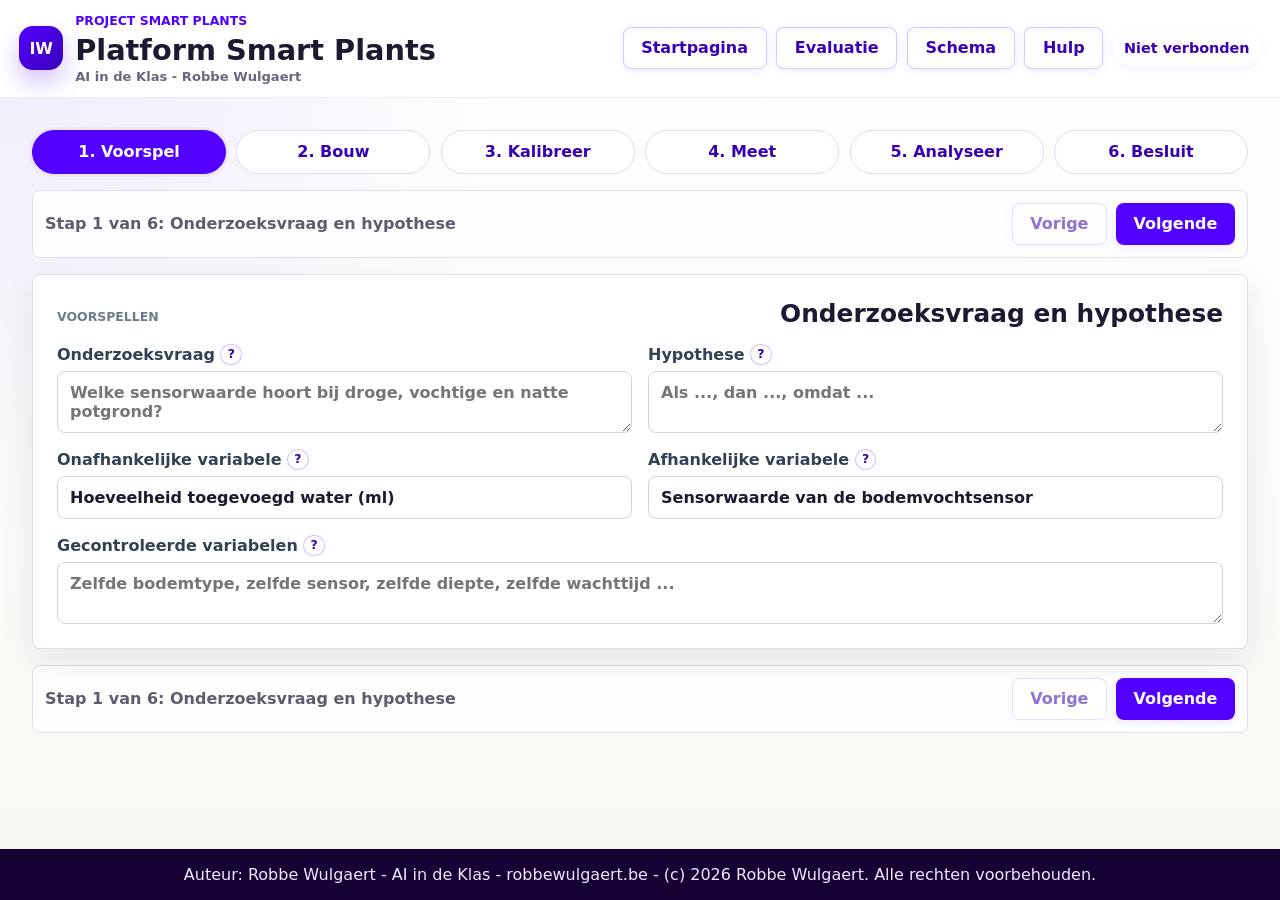
==== projectsmartplants/platform.html @ 8aa26771 "Init commit" ====
<!doctype html>
<!--
  Project Smart Plants
  Copyright (c) 2026 Robbe Wulgaert
-->
<html lang="nl-BE">
<head>
  <meta charset="utf-8" />
  <meta name="viewport" content="width=device-width, initial-scale=1" />
  <title>Platform Smart Plants</title>
  <meta
    name="description"
    content="Platform Smart Plants is de browseromgeving om bodemvochtigheid te meten, te kalibreren en te rapporteren met Arduino, WebSerial en PDF-export."
  />
  <meta name="author" content="Robbe Wulgaert, AI in de Klas, robbewulgaert.be" />
  <meta name="copyright" content="Copyright (c) 2026 Robbe Wulgaert" />
  <link rel="canonical" href="https://robbew.github.io/smartplants/platform.html" />
  <meta property="og:url" content="https://robbew.github.io/smartplants/platform.html" />

  <link rel="icon" type="image/png" href="favicon.png">
  <link rel="shortcut icon" type="image/png" href="favicon.png">
  <link rel="stylesheet" href="style.css" />
  <script src="vendor/chart.umd.min.js" defer></script>
  <script src="vendor/jspdf.umd.min.js" defer></script>
  <script src="vendor/jspdf.plugin.autotable.min.js" defer></script>
  <script src="script.js" defer></script>
</head>
<body class="app-page">
  <a class="skip-link" href="#platform-main">Spring naar inhoud</a>

  <header class="app-header project-header">
    <a class="brand-link project-title" href="index.html" aria-label="Project Smart Plants startpagina">
      <span class="brand-mark">IW</span>
      <div class="brand-copy">
        <span class="eyebrow">Project Smart Plants</span>
        <h1 class="brand-title">Platform Smart Plants</h1>
        <span class="brand-subtitle">AI in de Klas - Robbe Wulgaert</span>
      </div>
    </a>
    <div class="header-actions project-actions" aria-label="Platformacties">
      <a class="secondary-button header-link" href="index.html">Startpagina</a>
      <a class="secondary-button header-link" href="evaluatie.html">Evaluatie</a>
      <button id="btn-schema" class="secondary-button" type="button">Schema</button>
      <button id="btn-help" class="secondary-button" type="button">Hulp</button>
      <span id="connection-status" class="status-pill">Niet verbonden</span>
    </div>
  </header>

  <main id="platform-main" class="app-shell">
    <section id="compatibility-notice" class="notice hidden" aria-live="polite"></section>

    <nav class="workflow-nav" aria-label="Onderzoeksstappen">
      <a href="#prediction" class="workflow-step is-active" data-step-link="prediction">1. Voorspel</a>
      <a href="#setup" class="workflow-step" data-step-link="setup">2. Bouw</a>
      <a href="#calibration" class="workflow-step" data-step-link="calibration">3. Kalibreer</a>
      <a href="#measurement" class="workflow-step" data-step-link="measurement">4. Meet</a>
      <a href="#comparison" class="workflow-step" data-step-link="comparison">5. Analyseer</a>
      <a href="#conclusion" class="workflow-step" data-step-link="conclusion">6. Besluit</a>
    </nav>

    <div class="workflow-actions" aria-label="Navigatie tussen stappen">
      <span id="step-counter" class="step-counter">Stap 1 van 6</span>
      <div>
        <button class="secondary-button" type="button" data-step-prev>Vorige</button>
        <button class="primary-button" type="button" data-step-next>Volgende</button>
      </div>
    </div>

    <section id="prediction" class="workflow-section is-active-step" tabindex="-1">
      <div class="section-heading">
        <p class="eyebrow">Voorspellen</p>
        <h2>Onderzoeksvraag en hypothese</h2>
      </div>
      <div class="form-grid">
        <label>
          <span class="field-label">Onderzoeksvraag <button class="jargon-help-button" type="button" aria-label="Wat is een onderzoeksvraag?" data-help-text="De vraag die je met je meting wilt beantwoorden. Bijvoorbeeld: wat gebeurt er met de sensorwaarde als de bodem natter wordt?">?</button></span>
          <textarea id="input-question" rows="2" placeholder="Welke sensorwaarde hoort bij droge, vochtige en natte potgrond?"></textarea>
        </label>
        <label>
          <span class="field-label">Hypothese <button class="jargon-help-button" type="button" aria-label="Wat is een hypothese?" data-help-text="Je voorspelling met een reden. Schrijf: als ..., dan ..., omdat ...">?</button></span>
          <textarea id="input-hypothesis" rows="2" placeholder="Als ..., dan ..., omdat ..."></textarea>
        </label>
        <label>
          <span class="field-label">Onafhankelijke variabele <button class="jargon-help-button" type="button" aria-label="Wat is een onafhankelijke variabele?" data-help-text="Dit verander je bewust. In dit project is dat meestal de hoeveelheid water.">?</button></span>
          <input id="input-independent" type="text" value="Hoeveelheid toegevoegd water (ml)" />
        </label>
        <label>
          <span class="field-label">Afhankelijke variabele <button class="jargon-help-button" type="button" aria-label="Wat is een afhankelijke variabele?" data-help-text="Dit meet je. Hier is dat de sensorwaarde van de bodemvochtsensor.">?</button></span>
          <input id="input-dependent" type="text" value="Sensorwaarde van de bodemvochtsensor" />
        </label>
        <label class="wide">
          <span class="field-label">Gecontroleerde variabelen <button class="jargon-help-button" type="button" aria-label="Wat zijn gecontroleerde variabelen?" data-help-text="Dit houd je gelijk, zodat je proef eerlijk blijft: dezelfde sensor, diepte, bodem en wachttijd.">?</button></span>
          <textarea id="input-controlled" rows="2" placeholder="Zelfde bodemtype, zelfde sensor, zelfde diepte, zelfde wachttijd ..."></textarea>
        </label>
      </div>
    </section>

    <section id="setup" class="workflow-section" tabindex="-1">
      <div class="section-heading">
        <p class="eyebrow">Bouwen</p>
        <h2>Controleer de meetopstelling</h2>
      </div>
      <div class="checklist" id="setup-checklist">
        <label><input type="checkbox" /> Het bord is verbonden met een USB-kabel die data doorgeeft.</label>
        <label><input type="checkbox" /> De bodemvochtsensor is veilig aangesloten en GND is gedeeld.</label>
        <label><input type="checkbox" /> De analoge uitgang zit op A0 bij Arduino of P0 bij micro:bit.</label>
        <label><input type="checkbox" /> De sensor zit telkens even diep in dezelfde soort bodem.</label>
        <label class="steam-code-check-item">
          <input type="checkbox" />
          <span>De juiste Smart Plants-code staat op het bord.</span>
          <button id="btn-code-help" class="steam-code-help-button" type="button" aria-label="Toon waar de projectcode staat" title="Toon waar de projectcode staat">?</button>
        </label>
      </div>
    </section>

    <section id="calibration" class="workflow-section" tabindex="-1">
      <div class="section-heading">
        <p class="eyebrow">Kalibreren</p>
        <h2>Meet droog en nat. Gebruik vochtig als controle</h2>
      </div>
      <div class="control-panel">
        <div>
          <p>
            Verbind Arduino of micro:bit, start de demomodus of laad een CSV-bestand. Meet minstens droge en natte bodem met dezelfde sensor.
            Licht vochtige bodem helpt om te controleren of de middenzone logisch ligt.
          </p>
          <div class="toolbar">
            <button id="btn-connect" class="primary-button" type="button">Verbind bord</button>
            <button id="btn-demo" class="secondary-button" type="button">Start demomodus</button>
          </div>
          <label class="serial-profile-field">
            Bordtype als autoherkenning niet lukt
            <select id="serial-profile">
              <option value="arduino" selected>Arduino - 9600 baud</option>
              <option value="microbit">micro:bit - 115200 baud</option>
            </select>
          </label>
        </div>
        <div class="diagnostics-panel" aria-live="polite">
          <h3>Status</h3>
          <p id="diagnostic-summary">Nog geen meetwaarden.</p>
          <ul id="diagnostic-list">
            <li>Het bord stuurt per regel: tijd_ms,raw of tijd_ms,raw,average,category_code.</li>
          </ul>
          <small id="serial-preview">Laatste regel: --</small>
        </div>
      </div>

      <div class="metrics-grid">
        <div class="metric">
          <span>Ruwe waarde</span>
          <strong id="metric-raw">--</strong>
          <small>0-1023</small>
        </div>
        <div class="metric">
          <span>Gemiddelde</span>
          <strong id="metric-average">--</strong>
          <small>laatste waarde van het bord</small>
        </div>
        <div class="metric">
          <span>Categorie</span>
          <strong id="metric-category">Onbekend</strong>
          <small id="metric-category-note">Kalibreer eerst.</small>
        </div>
        <div class="metric">
          <span>Reactie</span>
          <strong id="metric-output">--</strong>
          <small id="metric-output-note">Nog geen drempel.</small>
        </div>
      </div>

      <div class="sensor-explain">
        <strong>Waarom zakt de waarde soms als de bodem natter wordt?</strong>
        <p>Deze sensor meet geen waterpercentage. Hij meet hoe de bodem het elektrische veld rond de sensor verandert. Bij deze sensor geeft meer water meestal een lager getal. Controleer daarom altijd eerst droog en nat met jullie eigen opstelling.</p>
      </div>

      <div class="formula-band">
        <div>
          <strong>Droge bodem</strong>
          <span>Gemiddelde: <span id="calibration-dry">--</span></span>
          <button id="btn-capture-dry" class="secondary-button" type="button" disabled>Sla droge meting op</button>
        </div>
        <div>
          <strong>Licht vochtige bodem</strong>
          <span>Gemiddelde: <span id="calibration-moist">--</span></span>
          <button id="btn-capture-moist" class="secondary-button" type="button" disabled>Sla vochtige meting op</button>
        </div>
        <div>
          <strong>Natte bodem</strong>
          <span>Gemiddelde: <span id="calibration-wet">--</span></span>
          <button id="btn-capture-wet" class="secondary-button" type="button" disabled>Sla natte meting op</button>
        </div>
      </div>

      <div class="calibration-values">
        <span>Richting: <strong id="calibration-direction">Onbekend</strong></span>
        <span>Drempel droog/vochtig: <strong id="threshold-dry">--</strong></span>
        <span>Drempel vochtig/nat: <strong id="threshold-wet">--</strong></span>
      </div>

      <div id="calibration-quality-panel" class="calibration-quality-panel is-pending" aria-live="polite">
        <div>
          <span class="quality-label">Kwaliteit van de kalibratie</span>
          <strong id="calibration-quality-status">Nog niet genoeg data</strong>
        </div>
        <p id="calibration-quality-detail">Meet eerst droge en natte bodem met dezelfde sensorpositie. Licht vochtig is de controle.</p>
        <small id="calibration-quality-gap">Kleinste verschil: --</small>
      </div>
    </section>

    <section id="measurement" class="workflow-section" tabindex="-1">
      <div class="section-heading">
        <p class="eyebrow">Meten</p>
        <h2>Meetreeksen verzamelen</h2>
      </div>

      <div class="toolbar">
        <button id="btn-new-trial" class="secondary-button" type="button">Nieuwe meetreeks</button>
        <button id="btn-start" class="success-button" type="button" disabled>Start meting</button>
        <button id="btn-stop" class="danger-button" type="button" disabled>Stop meting</button>
        <button id="btn-import-csv" class="secondary-button" type="button">Laad CSV</button>
        <input id="input-import-csv" class="file-input-hidden" type="file" accept=".csv,text/csv" />
      </div>

      <div class="trial-editor">
        <label>
          Naam meetreeks
          <input id="trial-name" type="text" value="Meting 1" />
        </label>
        <label>
          Bodemconditie
          <select id="trial-condition">
            <option value="Droog">Droog</option>
            <option value="Licht vochtig">Licht vochtig</option>
            <option value="Nat">Nat</option>
            <option value="Droge grond steeds natter maken">Droge grond steeds natter maken</option>
            <option value="Plant A">Plant A</option>
            <option value="Plant B">Plant B</option>
            <option value="Andere conditie">Andere conditie</option>
          </select>
        </label>
        <label>
          Toegevoegd water (ml)
          <input id="trial-water" type="number" min="0" step="1" value="0" />
        </label>
        <label>
          Notitie
          <input id="trial-note" type="text" placeholder="Sensorpositie, wachttijd, bodemtype ..." />
        </label>
      </div>

      <div class="measurement-layout">
        <div class="chart-panel live-chart-panel">
          <div class="chart-panel-header">
            <h3>Meetgrafiek</h3>
            <button id="btn-expand-live-chart" class="secondary-button chart-expand-button" type="button">Vergroot grafiek</button>
          </div>
          <canvas id="live-chart" aria-label="Live grafiek ruwe bodemvochtigheid"></canvas>
        </div>
        <div class="chart-panel">
          <h3>Recente meetpunten</h3>
          <div class="table-wrap">
            <table>
              <thead>
                <tr>
                  <th>t</th>
                  <th>Ruw</th>
                  <th>Gem.</th>
                  <th>Categorie</th>
                </tr>
              </thead>
              <tbody id="sample-body">
                <tr><td colspan="4">Nog geen data.</td></tr>
              </tbody>
            </table>
          </div>
        </div>
      </div>
    </section>

    <section id="comparison" class="workflow-section" tabindex="-1">
      <div class="section-heading">
        <p class="eyebrow">Analyseren</p>
        <h2>Meetreeksen vergelijken</h2>
      </div>
      <div class="chart-panel comparison-chart-panel">
        <canvas id="comparison-chart" aria-label="Vergelijkende grafiek bodemvochtigheid"></canvas>
      </div>
      <div class="table-actions">
        <button id="btn-export-csv" class="secondary-button" type="button">Exporteer CSV</button>
      </div>
      <div class="table-wrap">
        <table>
          <thead>
            <tr>
              <th>Meetreeks</th>
              <th>Bodem</th>
              <th>Water</th>
              <th>Duur</th>
              <th>Gem. waarde</th>
              <th>Min</th>
              <th>Max</th>
            </tr>
          </thead>
          <tbody id="trial-summary-body">
            <tr><td colspan="7">Nog geen meetreeksen opgeslagen.</td></tr>
          </tbody>
        </table>
      </div>
    </section>

    <section id="conclusion" class="workflow-section" tabindex="-1">
      <div class="section-heading">
        <p class="eyebrow">Besluiten</p>
        <h2>Besluit en betrouwbaarheid</h2>
      </div>
      <div class="form-grid">
        <label>
          Besluit
          <textarea id="input-conclusion" rows="3" placeholder="Onze metingen tonen dat ..."></textarea>
        </label>
        <label>
          Betrouwbaarheid
          <textarea id="input-reliability" rows="3" placeholder="Welke meetfouten of beperkingen kunnen de data beinvloeden?"></textarea>
        </label>
        <label class="wide">
          Verbetering
          <textarea id="input-improvement" rows="2" placeholder="Wat verbeteren jullie aan meetmethode, code of schakeling?"></textarea>
        </label>
      </div>
      <div class="table-actions report-actions">
        <button id="btn-report" class="primary-button" type="button" disabled>Genereer PDF</button>
      </div>
    </section>

    <div class="workflow-actions workflow-actions-bottom" aria-label="Navigatie tussen stappen">
      <span class="step-counter" data-step-counter-copy>Stap 1 van 6</span>
      <div>
        <button class="secondary-button" type="button" data-step-prev>Vorige</button>
        <button class="primary-button" type="button" data-step-next>Volgende</button>
      </div>
    </div>
  </main>

  <div id="overlay-schema" class="overlay hidden" role="dialog" aria-modal="true" aria-label="Circuit schema">
    <div class="modal large-modal">
      <button id="btn-close-schema" class="close-button" type="button" aria-label="Sluit schema">x</button>
      <p class="eyebrow">Schema</p>
      <h2>Smart Plants aansluiten</h2>
      <p>Gebruik Arduino als standaardopstelling: VCC en GND naar de sensor, analoge uitgang naar A0 en USB naar de laptop. De kalibratie gebeurt in het platform.</p>
      <div class="schema-reference-grid">
        <figure class="schematic-frame">
          <img src="media/Project Smart Plants.png" alt="TinkerCAD schema: Arduino met bodemvochtsensor, rode statusled en RGB-led" />
          <button class="schema-zoom-button" type="button" data-schema-zoom aria-label="Vergroot Arduino schema">Vergroot</button>
          <figcaption>Arduino/TinkerCAD: sensor op A0, statusled op D10, RGB-led met rood op D11, blauw op D12 en groen op D13.</figcaption>
        </figure>
        <figure class="schematic-frame">
          <img src="media/schema_microbit_soil_sensor_safe_connection.svg" alt="micro:bit veiligheidsschema voor een bodemvochtsensor op veilige 3V spanning" />
          <button class="schema-zoom-button" type="button" data-schema-zoom aria-label="Vergroot micro:bit schema">Vergroot</button>
          <figcaption>Gebruik micro:bit alleen als je zeker weet dat P0 maximaal 3V krijgt.</figcaption>
        </figure>
      </div>
      <p class="schema-warning">Sluit nooit een 5V analoge sensoruitgang rechtstreeks aan op een micro:bit-pin. Werk bij twijfel met Arduino.</p>
    </div>
  </div>

  <div id="schema-image-viewer" class="overlay hidden" role="dialog" aria-modal="true" aria-label="Vergroot schema">
    <div class="modal image-viewer-modal">
      <button id="btn-close-schema-viewer" class="close-button" type="button" aria-label="Sluit vergroot schema">x</button>
      <img id="schema-viewer-image" src="" alt="" />
      <p id="schema-viewer-caption" class="schema-viewer-caption"></p>
    </div>
  </div>

  <div id="live-chart-modal" class="overlay hidden" role="dialog" aria-modal="true" aria-label="Vergrote meetgrafiek">
    <div class="modal live-chart-modal">
      <button id="btn-close-live-chart" class="close-button" type="button" aria-label="Sluit vergrote meetgrafiek">x</button>
      <div class="chart-panel-header chart-modal-header">
        <div>
          <p class="eyebrow">Meting</p>
          <h2>Vergrote meetgrafiek</h2>
        </div>
      </div>
      <canvas id="live-chart-large" aria-label="Vergrote interactieve grafiek bodemvochtigheid"></canvas>
    </div>
  </div>

  <div id="overlay-help" class="overlay hidden" role="dialog" aria-modal="true" aria-label="Experiment hulp">
    <div class="modal">
      <button id="btn-close-help" class="close-button" type="button" aria-label="Sluit hulp">x</button>
      <h2>Snelle hulp</h2>
      <ol>
        <li>Werk van boven naar beneden: voorspellen, bouwen, kalibreren, meten, analyseren en besluiten.</li>
        <li>Schrijf eerst je onderzoeksvraag en voorspelling op.</li>
        <li>Controleer de schakeling: USB-kabel, GND, analoge ingang en dezelfde sensorpositie.</li>
        <li>Verbind Arduino, start de demomodus of laad een CSV met eerdere metingen.</li>
        <li>Kalibreer droog en nat met dezelfde opstelling. Gebruik licht vochtige bodem als extra controle.</li>
        <li>Kijk of de kalibratie logisch is voor je meetreeksen maakt.</li>
        <li>Meet meerdere reeksen en vergelijk de resultaten met je eigen cijfers.</li>
        <li>Schrijf je besluit: wat tonen de metingen, en wat zou je volgende keer verbeteren?</li>
      </ol>
    </div>
  </div>

  <div id="report-modal" class="overlay hidden" role="dialog" aria-modal="true" aria-label="Rapportinstellingen">
    <form id="report-form" class="modal">
      <button id="btn-cancel" class="close-button" type="button" aria-label="Annuleer rapport">x</button>
      <h2>Rapportinstellingen</h2>
      <label>
        Studentennamen
        <input type="text" id="input-names" placeholder="Naam 1, Naam 2 ..." />
      </label>
      <label>
        Klas
        <input type="text" id="input-class" placeholder="Bijv. 1IW A" />
      </label>
      <p class="muted">De PDF bevat onderzoeksvraag, hypothese, kalibratie, meettabel, grafiek, besluit, betrouwbaarheid en verbetering.</p>
      <button type="submit" class="primary-button">Genereer PDF</button>
    </form>
  </div>

  <div id="code-help-modal" class="overlay hidden code-help-overlay" role="dialog" aria-modal="true" aria-labelledby="code-help-title">
    <article class="modal steam-code-modal">
      <button id="btn-close-code-help" class="close-button" type="button" aria-label="Sluit codehulp">x</button>
      <p class="eyebrow">Code uploaden</p>
      <h2 id="code-help-title">Waar vind ik de projectcode?</h2>
      <p>Arduino is de standaardroute. Gebruik micro:bit alleen als je zeker weet dat P0 maximaal 3V krijgt. De kalibratie gebeurt in het platform.</p>
      <p>Optioneel: sluit een rode statusled aan op D10. Voor een RGB-led gebruik je D11 voor rood, D12 voor blauw en D13 voor groen. Gebruik per ledkanaal een eigen weerstand.</p>
      <div class="code-link-list">
        <a class="steam-code-link" href="firmware/arduino_smart_plants/arduino_smart_plants.ino">Open Arduino-code</a>
        <a class="steam-code-link" href="firmware/microbit_smart_plants_makecode.md">Open micro:bit MakeCode-uitleg</a>
        <a class="steam-code-link" href="firmware/microbit_smart_plants_python.py">Open micro:bit Python-code</a>
      </div>
      <p class="schema-warning">Sluit nooit een 5V analoge sensoruitgang rechtstreeks aan op een micro:bit-pin.</p>
    </article>
  </div>

  <footer class="app-footer">
    <p>Auteur: Robbe Wulgaert - AI in de Klas - robbewulgaert.be - (c) 2026 Robbe Wulgaert. Alle rechten voorbehouden.</p>
  </footer>
</body>
</html>
---- projectsmartplants/style.css ----
/* © 2026 Robbe Wulgaert - AI in de Klas */

:root {
  color-scheme: light;
  --bg: #f4f6f8;
  --surface: #ffffff;
  --surface-strong: #f1ecff;
  --text: #17212f;
  --muted: #657286;
  --line: #d8e0ea;
  --primary: #5200FF;
  --primary-dark: #3d00bf;
  --success: #5200FF;
  --danger: #d0006f;
  --warning: #ffb000;
  --shadow: 0 12px 34px rgba(15, 23, 42, 0.08);
  --brand: #5200FF;
  --brand-dark: #3700B3;
  --brand-soft: #f7f3ff;
  --accent: #3dffd0;
  --ink: #160033;
  --max-width: 1180px;
  --soft-shadow: 0 18px 55px rgba(32, 20, 54, 0.1);
  --font-body: system-ui, -apple-system, "Segoe UI", Arial, sans-serif;
  --font-size-hero: clamp(2.45rem, 7vw, 5.8rem);
  --font-size-section-title: clamp(1.8rem, 4vw, 3.25rem);
  --font-size-lead: clamp(1.05rem, 2vw, 1.32rem);
}

* {
  box-sizing: border-box;
}

html {
  scroll-behavior: smooth;
}

body {
  margin: 0;
  min-height: 100vh;
  font-family: var(--font-body);
  background: var(--bg);
  color: var(--text);
}

a {
  color: inherit;
}

button,
input,
select,
textarea {
  font: inherit;
}

button {
  border: 0;
}

button:disabled {
  cursor: not-allowed;
  opacity: 0.55;
}

.app-header,
/* Delphi-style landing alignment */
:root {
  --brand-dark: #3a00b8;
  --brand-softer: #f7f3ff;
  --accent: #03ddef;
  --line: #e2ddea;
  --bg: #f8f7f3;
  --card-shadow: 0 10px 30px rgba(32, 20, 54, 0.08);
  --font-body: system-ui, -apple-system, "Segoe UI", Arial, sans-serif;
}

.landing-page {
  background:
    radial-gradient(circle at top left, rgba(82, 0, 255, 0.09), transparent 34rem),
    linear-gradient(180deg, #ffffff 0%, var(--bg) 100%);
}

.site-header {
  border-bottom-color: rgba(226, 221, 234, 0.78);
  background: rgba(255, 255, 255, 0.88);
  backdrop-filter: blur(16px);
}

.nav {
  width: min(var(--max-width), 100%);
  min-height: auto;
  padding: 16px 22px;
  gap: 24px;
}

.brand-mark {
  width: 44px;
  height: 44px;
  border-radius: 14px;
  background: linear-gradient(135deg, var(--brand), var(--brand-dark));
  box-shadow: 0 12px 24px rgba(82, 0, 255, 0.24);
}

.nav-links {
  gap: 6px;
}

.nav-links a {
  border-radius: 999px;
  padding: 10px 12px;
}

.nav-links a:hover,
.nav-links a:focus-visible {
  color: var(--brand);
  background: var(--brand-softer);
  outline: none;
}

.btn,
.menu-button {
  min-height: 46px;
  border-radius: 999px;
  padding: 13px 18px;
  transition: transform 160ms ease, box-shadow 160ms ease, background 160ms ease, border-color 160ms ease;
  white-space: nowrap;
}

.btn:hover,
.menu-button:hover {
  transform: translateY(-1px);
}

.btn-primary {
  box-shadow: 0 16px 30px rgba(82, 0, 255, 0.23);
}

.section-kicker {
  display: inline-flex;
  align-items: center;
}

.step-card,
.feature-card,
.audience-card,
.privacy-grid .feature-card {
  border-radius: 20px;
  box-shadow: var(--card-shadow);
}

.schematic-frame,
.cta-band {
  border-radius: 24px;
}

.curriculum-section {
  border-top: 1px solid rgba(82, 0, 255, 0.1);
}

.family-tree {
  margin-top: 34px;
  overflow: hidden;
  border: 1px solid var(--line);
  border-radius: 24px;
  padding: 24px;
  background: rgba(255, 255, 255, 0.88);
  box-shadow: var(--card-shadow);
}

.tree-root {
  display: flex;
  justify-content: center;
  margin-bottom: 24px;
}

.tree-node {
  display: block;
  border: 1px solid var(--line);
  border-radius: 18px;
  padding: 18px;
  background: #ffffff;
  color: inherit;
  text-decoration: none;
  box-shadow: 0 10px 28px rgba(82, 0, 255, 0.08);
  transition: transform 160ms ease, box-shadow 160ms ease, border-color 160ms ease;
}

.tree-node strong {
  display: block;
  margin-bottom: 5px;
  color: var(--brand-dark);
  font-size: 1.05rem;
  font-weight: 900;
}

.tree-node span {
  display: block;
  color: var(--muted);
  line-height: 1.45;
}

.tree-node.root {
  width: min(560px, 100%);
  border-color: var(--brand);
  background: var(--brand);
  text-align: center;
}

.tree-node.root strong,
.tree-node.root span {
  color: #ffffff;
}

.tree-node:hover,
.tree-node:focus-visible {
  border-color: var(--brand);
  box-shadow: 0 18px 38px rgba(82, 0, 255, 0.14);
  outline: none;
  transform: translateY(-2px);
}

.tree-branches {
  position: relative;
  display: grid;
  grid-template-columns: repeat(2, minmax(0, 1fr));
  gap: 18px;
}

.tree-branches::before {
  content: "";
  position: absolute;
  top: -24px;
  left: 50%;
  width: 2px;
  height: 24px;
  background: var(--brand);
  opacity: 0.32;
}

.tree-branch {
  position: relative;
  border: 1.5px dashed rgba(82, 0, 255, 0.28);
  border-radius: 24px;
  padding: 18px;
  background: linear-gradient(180deg, rgba(247, 243, 255, 0.92), rgba(255, 255, 255, 0.94));
}

.tree-branch::before {
  content: "";
  position: absolute;
  top: -17px;
  width: 50%;
  height: 17px;
  border-top: 2px solid rgba(82, 0, 255, 0.32);
}

.tree-branch:first-child::before {
  right: 0;
  border-left: 2px solid rgba(82, 0, 255, 0.32);
  border-radius: 14px 0 0 0;
}

.tree-branch:last-child::before {
  left: 0;
  border-right: 2px solid rgba(82, 0, 255, 0.32);
  border-radius: 0 14px 0 0;
}

.branch-title {
  display: inline-flex;
  margin-bottom: 14px;
  border-radius: 999px;
  padding: 8px 13px;
  background: var(--accent);
  color: #0d2130;
  font-weight: 900;
}

.tree-stack {
  display: grid;
  gap: 12px;
}

.tree-node.current {
  border-color: var(--brand);
  box-shadow: 0 0 0 4px rgba(82, 0, 255, 0.08), 0 16px 32px rgba(82, 0, 255, 0.14);
}

.tree-node.dodona {
  background: linear-gradient(135deg, #ffffff, #dffff7);
  border-color: rgba(3, 221, 239, 0.72);
}

.delphi-dodona-pair {
  display: grid;
  grid-template-columns: repeat(2, minmax(0, 1fr));
  gap: 12px;
  align-items: stretch;
}

.logic-note {
  margin-top: 18px;
  border-left: 6px solid var(--brand);
  border-radius: 16px;
  padding: 16px;
  background: #ffffff;
  color: var(--muted);
  font-weight: 700;
}

@media (max-width: 980px) {
  .tree-branches,
  .delphi-dodona-pair {
    grid-template-columns: 1fr;
  }

  .tree-branches::before,
  .tree-branch::before {
    display: none;
  }
}

@media (max-width: 560px) {
  .family-tree {
    padding: 16px;
  }
}

.app-footer {
  background: #160033;
  color: #ffffff;
}

.app-header {
  display: flex;
  justify-content: space-between;
  align-items: center;
  gap: 1rem;
  padding: 1rem clamp(1rem, 4vw, 2.5rem);
  position: sticky;
  top: 0;
  z-index: 20;
}

.app-header h1 {
  margin: 0;
  font-size: 1.8rem;
  letter-spacing: 0;
}

.header-actions,
.toolbar,
.calibration-actions,
.table-actions,
.modal-actions {
  display: flex;
  flex-wrap: wrap;
  align-items: center;
  gap: 0.65rem;
}

.app-footer {
  margin-top: 2rem;
  padding: 1rem;
  text-align: center;
}

.landing-page {
  background:
    radial-gradient(circle at top left, rgba(82, 0, 255, 0.09), transparent 34rem),
    linear-gradient(180deg, #ffffff 0%, var(--bg) 100%);
}

.site-header {
  border-bottom-color: rgba(226, 221, 234, 0.78);
  background: rgba(255, 255, 255, 0.88);
  backdrop-filter: blur(16px);
}

.nav {
  width: min(var(--max-width), 100%);
  min-height: auto;
  padding: 16px 22px;
  gap: 24px;
}

.brand-mark {
  width: 44px;
  height: 44px;
  border-radius: 14px;
  background: linear-gradient(135deg, var(--brand), var(--brand-dark));
  box-shadow: 0 12px 24px rgba(82, 0, 255, 0.24);
}

.nav-links {
  gap: 6px;
}

.nav-links a {
  border-radius: 999px;
  padding: 10px 12px;
}

.nav-links a:hover,
.nav-links a:focus-visible {
  color: var(--brand);
  background: var(--brand-softer);
  outline: none;
}

.btn,
.menu-button {
  min-height: 46px;
  border-radius: 999px;
  padding: 13px 18px;
  transition: transform 160ms ease, box-shadow 160ms ease, background 160ms ease, border-color 160ms ease;
  white-space: nowrap;
}

.btn:hover,
.menu-button:hover {
  transform: translateY(-1px);
}

.btn-primary {
  box-shadow: 0 16px 30px rgba(82, 0, 255, 0.23);
}

.app-footer p {
  margin: 0;
  color: #efe8ff;
}

.app-shell {
  width: min(1480px, 100%);
  margin: 0 auto;
  padding: 1rem clamp(0.85rem, 3vw, 2rem) 2rem;
}

.eyebrow {
  margin: 0 0 0.25rem;
  color: #6c7a8d;
  font-size: 0.78rem;
  font-weight: 800;
  letter-spacing: 0;
  text-transform: uppercase;
}

.app-header .eyebrow {
  color: #d7c7ff;
}

.workflow-nav {
  display: grid;
  grid-template-columns: repeat(6, minmax(0, 1fr));
  gap: 0.5rem;
  margin: 1rem 0;
}

.workflow-actions {
  display: flex;
  align-items: center;
  justify-content: space-between;
  gap: 0.85rem;
  margin: 0.8rem 0 1rem;
  border: 1px solid var(--line);
  border-radius: 8px;
  padding: 0.75rem;
  background: rgba(255, 255, 255, 0.82);
}

.workflow-actions > div {
  display: flex;
  flex-wrap: wrap;
  gap: 0.55rem;
}

.workflow-actions-bottom {
  margin-top: 1rem;
}

.step-counter {
  color: var(--muted);
  font-weight: 850;
}

.workflow-step {
  min-height: 2.75rem;
  display: grid;
  place-items: center;
  padding: 0.5rem;
  border: 1px solid var(--line);
  background: var(--surface);
  color: var(--text);
  text-align: center;
  text-decoration: none;
  font-weight: 750;
  border-radius: 8px;
}

.workflow-step.is-active,
.workflow-step.is-complete {
  border-color: var(--primary);
  background: #f0e8ff;
  color: var(--primary-dark);
}

.workflow-section {
  margin-top: 1rem;
  padding: clamp(1rem, 2.5vw, 1.5rem);
  border: 1px solid var(--line);
  border-radius: 8px;
  background: var(--surface);
  box-shadow: var(--shadow);
}

.app-page.workflow-ready .workflow-section:not(.is-active-step) {
  display: none;
}

.section-heading {
  display: flex;
  justify-content: space-between;
  gap: 1rem;
  align-items: end;
  margin-bottom: 1rem;
}

.section-heading h2,
.modal h2 {
  margin: 0;
  font-size: clamp(1.15rem, 2.4vw, 1.55rem);
  letter-spacing: 0;
}

.form-grid,
.trial-editor {
  display: grid;
  grid-template-columns: repeat(2, minmax(0, 1fr));
  gap: 1rem;
}

.trial-editor {
  grid-template-columns: 1.2fr 1fr 1.2fr;
  margin: 1rem 0;
}

label {
  display: grid;
  gap: 0.35rem;
  color: #334154;
  font-weight: 720;
}

.field-label {
  display: inline-flex;
  align-items: center;
  gap: 0.35rem;
  min-width: 0;
}

.jargon-help-button {
  position: relative;
  inline-size: 1.35rem;
  block-size: 1.35rem;
  display: inline-grid;
  flex: 0 0 auto;
  place-items: center;
  border: 1px solid rgba(82, 0, 255, 0.25);
  border-radius: 50%;
  padding: 0;
  background: #ffffff;
  color: var(--brand-dark, #3700b3);
  font-size: 0.78rem;
  font-weight: 900;
  line-height: 1;
  cursor: help;
}

.jargon-help-button::after {
  content: attr(data-help-text);
  position: absolute;
  left: 50%;
  bottom: calc(100% + 0.55rem);
  z-index: 40;
  width: min(17rem, 78vw);
  transform: translateX(-50%);
  border: 1px solid rgba(82, 0, 255, 0.18);
  border-radius: 8px;
  padding: 0.7rem 0.75rem;
  background: #160033;
  color: #ffffff;
  box-shadow: 0 16px 36px rgba(22, 0, 51, 0.24);
  font-size: 0.86rem;
  font-weight: 700;
  line-height: 1.45;
  opacity: 0;
  pointer-events: none;
  text-align: left;
  transition: opacity 140ms ease, transform 140ms ease;
}

.jargon-help-button:hover::after,
.jargon-help-button:focus-visible::after {
  opacity: 1;
  transform: translateX(-50%) translateY(-2px);
}

.wide-field {
  grid-column: 1 / -1;
}

input,
select,
textarea {
  width: 100%;
  border: 1px solid #cbd5e1;
  border-radius: 8px;
  padding: 0.68rem 0.75rem;
  background: #ffffff;
  color: var(--text);
}

textarea {
  resize: vertical;
}

.primary-button,
.secondary-button,
.success-button,
.danger-button,
.ghost-button {
  min-height: 2.5rem;
  padding: 0.62rem 0.9rem;
  border-radius: 8px;
  font-weight: 800;
  cursor: pointer;
}

.primary-button {
  background: var(--primary);
  color: #ffffff;
}

.primary-button:hover {
  background: var(--primary-dark);
}

.secondary-button {
  background: #eee7ff;
  color: #2a0068;
}

.header-link {
  display: inline-flex;
  align-items: center;
  justify-content: center;
  text-decoration: none;
}

.success-button {
  background: var(--success);
  color: #ffffff;
}

.danger-button {
  background: var(--danger);
  color: #ffffff;
}

.ghost-button {
  border: 1px solid var(--line);
  background: #ffffff;
  color: #344154;
}

.status-pill {
  display: inline-flex;
  align-items: center;
  min-height: 2.25rem;
  padding: 0.35rem 0.7rem;
  border-radius: 999px;
  background: rgba(255, 255, 255, 0.16);
  color: #ffffff;
  font-size: 0.9rem;
  font-weight: 750;
}

.notice {
  border-left: 5px solid var(--warning);
  border-radius: 8px;
  padding: 0.9rem 1rem;
  background: #fff7db;
  color: #4d3300;
}

.hidden {
  display: none !important;
}

.checklist {
  display: grid;
  grid-template-columns: repeat(2, minmax(0, 1fr));
  gap: 0.65rem 1rem;
}

.checklist label {
  grid-template-columns: auto 1fr;
  align-items: center;
  border: 1px solid var(--line);
  border-radius: 8px;
  padding: 0.7rem;
  background: #fbfcfe;
  font-weight: 650;
}

.checklist label.steam-code-check-item {
  grid-template-columns: auto minmax(0, 1fr) auto;
}

.checklist input {
  width: 1.1rem;
  height: 1.1rem;
}

.steam-code-help-button {
  inline-size: 1.8rem;
  block-size: 1.8rem;
  display: inline-grid;
  place-items: center;
  border: 1px solid rgba(82, 0, 255, 0.24);
  border-radius: 999px;
  padding: 0;
  background: #eee7ff;
  color: #2a0068;
  font-weight: 900;
  line-height: 1;
  box-shadow: 0 8px 18px rgba(82, 0, 255, 0.1);
}

.steam-code-help-button:hover,
.steam-code-help-button:focus-visible {
  background: var(--brand, var(--primary, #5200ff));
  color: #ffffff;
  outline: none;
  transform: translateY(-1px);
}

.modal.steam-code-modal {
  width: min(560px, 100%);
  max-height: min(86vh, 760px);
  display: grid;
  gap: 0.9rem;
  overflow: auto;
  border: 1px solid rgba(82, 0, 255, 0.22);
  border-radius: 8px;
  padding: 1.45rem;
  box-shadow: 0 24px 70px rgba(22, 0, 51, 0.28);
}

.code-help-overlay {
  background: rgba(22, 0, 51, 0.72);
}

.modal.steam-code-modal::before {
  content: "";
  position: absolute;
  inset: 0 0 auto;
  height: 0.45rem;
  background: var(--brand, var(--primary, #5200ff));
}

.modal.steam-code-modal h2,
.modal.steam-code-modal p {
  margin: 0;
}

.modal.steam-code-modal h2 {
  color: var(--ink, #160033);
  font-size: 1.5rem;
  letter-spacing: 0;
}

.modal.steam-code-modal p {
  line-height: 1.55;
}

.steam-code-link {
  justify-self: start;
  min-height: 42px;
  display: inline-flex;
  align-items: center;
  border-radius: 8px;
  padding: 0.72rem 0.9rem;
  background: #eee7ff;
  color: #2a0068;
  font-weight: 850;
  text-decoration: none;
}

.steam-code-link:hover,
.steam-code-link:focus-visible {
  background: var(--brand, var(--primary, #5200ff));
  color: #ffffff;
  outline: none;
}

.code-link-list {
  display: grid;
  gap: 0.6rem;
}

.serial-profile-field {
  max-width: 320px;
  display: grid;
  gap: 0.35rem;
  margin-top: 0.85rem;
  color: var(--muted);
  font-weight: 800;
}

.serial-profile-field select {
  width: 100%;
  border: 1px solid var(--line);
  border-radius: 8px;
  padding: 0.68rem 0.75rem;
  background: #ffffff;
  color: var(--text);
}

.import-panel {
  display: flex;
  flex-wrap: wrap;
  align-items: center;
  justify-content: space-between;
  gap: 0.85rem;
  margin: 1rem 0;
  padding: 0.95rem 1rem;
  border: 1px solid var(--line);
  border-radius: 8px;
  background: var(--surface-strong, #f7f3ff);
}

.import-panel h3,
.import-panel p {
  margin: 0;
}

.import-panel h3 {
  color: var(--ink);
  font-size: 1rem;
  letter-spacing: 0;
}

.import-panel p {
  max-width: 58ch;
  color: var(--muted);
}

.import-actions {
  display: flex;
  flex-wrap: wrap;
  align-items: center;
  gap: 0.65rem;
}

.file-input-hidden {
  position: absolute;
  width: 1px;
  height: 1px;
  overflow: hidden;
  clip: rect(0 0 0 0);
  white-space: nowrap;
}

.text-link {
  color: var(--brand, var(--primary, #5200ff));
  font-weight: 850;
  text-decoration: none;
}

.text-link:hover,
.text-link:focus-visible {
  text-decoration: underline;
  outline: none;
}

.calibration-layout,
.measurement-layout {
  display: grid;
  grid-template-columns: minmax(0, 1fr) 260px;
  gap: 1rem;
  align-items: stretch;
}

.calibration-values {
  display: grid;
  gap: 0.5rem;
  align-content: center;
  border: 1px solid var(--line);
  border-radius: 8px;
  padding: 1rem;
  background: #f7fafc;
}

.calibration-quality-panel {
  display: grid;
  gap: 0.45rem;
  margin-top: 0.85rem;
  border: 1px solid var(--line);
  border-left: 0.35rem solid var(--muted);
  border-radius: 8px;
  padding: 0.95rem 1rem;
  background: #ffffff;
}

.sensor-explain {
  margin-top: 0.9rem;
  border: 1px solid rgba(82, 0, 255, 0.15);
  border-left: 0.35rem solid var(--brand, var(--primary, #5200ff));
  border-radius: 8px;
  padding: 0.9rem 1rem;
  background: #ffffff;
}

.sensor-explain strong {
  display: block;
  color: var(--ink, #160033);
}

.sensor-explain p {
  margin: 0.35rem 0 0;
  color: var(--muted);
  line-height: 1.55;
}

.calibration-quality-panel div {
  display: flex;
  flex-wrap: wrap;
  align-items: baseline;
  justify-content: space-between;
  gap: 0.5rem;
}

.calibration-quality-panel p,
.calibration-quality-panel small {
  margin: 0;
}

.calibration-quality-panel p {
  color: var(--text);
}

.calibration-quality-panel small,
.quality-label {
  color: var(--muted);
  font-weight: 800;
}

.calibration-quality-panel strong {
  color: var(--ink);
  font-size: 1.05rem;
}

.calibration-quality-panel.is-good {
  border-left-color: var(--success, #00a66a);
  background: #f1fbf6;
}

.calibration-quality-panel.is-caution {
  border-left-color: var(--warning, #ffb000);
  background: #fff8e8;
}

.calibration-quality-panel.is-remeasure {
  border-left-color: var(--danger, #d0006f);
  background: #fff2f7;
}

.calibration-actions {
  margin-top: 1rem;
}

.metrics-grid {
  display: grid;
  grid-template-columns: repeat(4, minmax(0, 1fr));
  gap: 0.85rem;
}

.metric {
  min-height: 7rem;
  display: grid;
  gap: 0.15rem;
  align-content: center;
  border: 1px solid var(--line);
  border-radius: 8px;
  padding: 1rem;
  background: var(--surface-strong);
}

.metric span {
  color: var(--muted);
  font-size: 0.9rem;
  font-weight: 720;
}

.metric strong {
  font-size: clamp(1.45rem, 3vw, 2.15rem);
  letter-spacing: 0;
}

.metric small {
  color: var(--muted);
  font-weight: 700;
}

.formula-band {
  display: grid;
  grid-template-columns: repeat(3, minmax(0, 1fr));
  gap: 0.85rem;
  margin: 1rem 0;
}

.formula-band div {
  display: grid;
  gap: 0.35rem;
  border: 1px solid var(--line);
  border-radius: 8px;
  padding: 0.85rem;
  background: #fbfcfe;
}

.formula-band span {
  color: var(--muted);
  line-height: 1.4;
}

.chart-panel {
  min-height: 360px;
  border: 1px solid var(--line);
  border-radius: 8px;
  padding: 0.75rem;
  background: #ffffff;
}

.chart-panel-header {
  display: flex;
  align-items: center;
  justify-content: space-between;
  gap: 0.85rem;
  margin-bottom: 0.65rem;
}

.chart-panel-header h3,
.chart-panel-header h2 {
  margin: 0;
  color: var(--ink, #160033);
  letter-spacing: 0;
}

.chart-expand-button {
  min-height: 2.25rem;
  padding: 0.48rem 0.75rem;
  font-size: 0.9rem;
  white-space: nowrap;
}

.chart-panel canvas {
  width: 100% !important;
  height: 335px !important;
}

.live-chart-panel canvas {
  height: 315px !important;
}

.comparison-chart-panel canvas {
  height: 380px !important;
}

.live-chart-modal {
  width: min(1180px, 100%);
  max-height: min(92vh, 980px);
  display: grid;
  gap: 0.85rem;
  padding: 1rem;
}

.live-chart-modal .chart-modal-header {
  margin: 0;
  padding-right: 2.75rem;
}

.live-chart-modal canvas {
  width: 100% !important;
  height: min(72vh, 680px) !important;
  min-height: 420px;
}

@media (max-width: 560px) {
  .chart-panel-header {
    align-items: flex-start;
    flex-direction: column;
  }

  .chart-expand-button {
    width: 100%;
  }

  .live-chart-modal canvas {
    height: 58vh !important;
    min-height: 300px;
  }
}

.battery-panel {
  display: grid;
  justify-items: center;
  align-content: center;
  gap: 0.4rem;
  border: 1px solid var(--line);
  border-radius: 8px;
  padding: 1rem;
  background: #f8fafc;
  text-align: center;
}

.battery-outline {
  position: relative;
  width: 3rem;
  height: 12rem;
  border: 2px solid #2a0068;
  border-radius: 8px;
  background: #ffffff;
  overflow: hidden;
}

.battery-tip {
  position: absolute;
  top: -0.45rem;
  left: 50%;
  width: 1.2rem;
  height: 0.45rem;
  transform: translateX(-50%);
  border-radius: 3px 3px 0 0;
  background: #2a0068;
}

.battery-level {
  position: absolute;
  bottom: 0;
  left: 0;
  width: 100%;
  height: 0%;
  background: linear-gradient(180deg, #9f7aff, #5200ff);
  transition: height 0.5s ease;
}

#charge-percent {
  margin: 0.4rem 0 0;
  font-size: 1.35rem;
  font-weight: 850;
}

#time-remaining {
  margin: 0;
  color: var(--muted);
}

.table-wrap {
  width: 100%;
  overflow-x: auto;
  border: 1px solid var(--line);
  border-radius: 8px;
}

table {
  width: 100%;
  min-width: 820px;
  border-collapse: collapse;
  background: #ffffff;
}

th,
td {
  padding: 0.7rem;
  border-bottom: 1px solid var(--line);
  text-align: left;
}

th {
  background: #eee7ff;
  color: #2a0068;
  font-size: 0.85rem;
  text-transform: uppercase;
}

.table-actions {
  justify-content: flex-end;
  margin: 1rem 0;
}

.report-actions {
  margin: 1rem 0 0;
}

.overlay {
  position: fixed;
  inset: 0;
  z-index: 50;
  display: grid;
  place-items: center;
  padding: 1rem;
  background: rgba(10, 18, 30, 0.72);
}

.modal {
  position: relative;
  width: min(680px, 100%);
  max-height: min(86vh, 900px);
  overflow: auto;
  border-radius: 8px;
  padding: 1.25rem;
  background: #ffffff;
  box-shadow: 0 24px 60px rgba(0, 0, 0, 0.24);
}

.large-modal {
  width: min(980px, 100%);
}

.large-modal img {
  display: block;
  width: 100%;
  height: auto;
}

.close-button {
  position: absolute;
  top: 0.65rem;
  right: 0.65rem;
  width: 2rem;
  height: 2rem;
  border-radius: 50%;
  background: #eee7ff;
  color: #2a0068;
  font-weight: 900;
  cursor: pointer;
}

.modal label {
  margin-top: 0.85rem;
}

.modal ol {
  padding-left: 1.3rem;
}

.muted {
  color: var(--muted);
}

.landing-page {
  background: #fbfaf7;
  color: #1d1930;
}

.skip-link {
  position: absolute;
  left: 1rem;
  top: 0.75rem;
  z-index: 100;
  transform: translateY(-160%);
  border-radius: 8px;
  padding: 0.65rem 0.85rem;
  background: var(--ink);
  color: #ffffff;
  text-decoration: none;
  font-weight: 800;
}

.skip-link:focus {
  transform: translateY(0);
}

.site-header {
  position: sticky;
  top: 0;
  z-index: 40;
  border-bottom: 1px solid rgba(82, 0, 255, 0.12);
  background: rgba(255, 255, 255, 0.94);
  backdrop-filter: blur(14px);
}

.nav {
  width: min(var(--max-width), calc(100% - 2rem));
  min-height: 4.75rem;
  margin: 0 auto;
  display: flex;
  align-items: center;
  justify-content: space-between;
  gap: 1.2rem;
}

.brand-link,
.nav-links,
.nav-actions,
.hero-actions,
.cta-actions,
.footer-links {
  display: flex;
  align-items: center;
}

.brand-link {
  min-width: 15rem;
  gap: 0.75rem;
  text-decoration: none;
}

.brand-mark {
  width: 2.6rem;
  height: 2.6rem;
  display: grid;
  place-items: center;
  border-radius: 8px;
  background: var(--brand);
  color: #ffffff;
  font-weight: 900;
}

.brand-copy {
  display: grid;
  gap: 0.1rem;
}

.brand-title {
  font-weight: 900;
}

.brand-subtitle {
  color: #6c657d;
  font-size: 0.82rem;
  font-weight: 700;
}

.nav-links {
  gap: 1rem;
  color: #342a4e;
  font-size: 0.95rem;
  font-weight: 800;
}

.nav-links a,
.footer-links a {
  text-decoration: none;
}

.nav-links a:hover,
.footer-links a:hover {
  color: var(--brand);
}

.nav-actions {
  gap: 0.65rem;
}

.btn,
.menu-button {
  min-height: 2.75rem;
  display: inline-flex;
  align-items: center;
  justify-content: center;
  border-radius: 8px;
  padding: 0.72rem 1rem;
  text-decoration: none;
  font-weight: 900;
  line-height: 1;
  cursor: pointer;
}

.btn-primary {
  background: var(--brand);
  color: #ffffff;
  box-shadow: 0 12px 28px rgba(82, 0, 255, 0.22);
}

.btn-primary:hover {
  background: var(--brand-dark);
}

.btn-secondary,
.menu-button {
  border: 1px solid rgba(82, 0, 255, 0.18);
  background: #ffffff;
  color: var(--brand-dark);
}

.btn-small {
  min-height: 2.45rem;
  padding: 0.62rem 0.86rem;
  font-size: 0.9rem;
}

.menu-button {
  display: none;
}

.landing-hero {
  min-height: min(640px, calc(100svh - 120px));
  display: flex;
  align-items: center;
  border-bottom: 1px solid rgba(82, 0, 255, 0.1);
  background-image:
    linear-gradient(90deg, rgba(255, 255, 255, 0.97) 0%, rgba(255, 255, 255, 0.9) 48%, rgba(255, 255, 255, 0.34) 100%),
    url("media/smartplants_hero.jpg");
  background-position: center right;
  background-size: cover;
}

.hero-content {
  width: min(var(--max-width), calc(100% - 2rem));
  margin: 0 auto;
  padding: clamp(2.5rem, 8vw, 6rem) 0;
}

.hero-content > * {
  max-width: 690px;
}

.landing-hero h1 {
  margin: 0;
  color: var(--ink);
  font-size: var(--font-size-hero);
  line-height: 0.98;
  letter-spacing: 0;
}

.hero-lead {
  margin: 1.3rem 0 0;
  color: #413854;
  font-size: var(--font-size-lead);
  line-height: 1.55;
  font-weight: 650;
}

.hero-actions {
  flex-wrap: wrap;
  gap: 0.75rem;
  margin-top: 1.6rem;
}

.section {
  width: min(var(--max-width), calc(100% - 2rem));
  margin: 0 auto;
  padding: clamp(3rem, 7vw, 5.75rem) 0;
}

.section-kicker {
  margin: 0 0 0.7rem;
  color: var(--brand);
  font-size: 0.78rem;
  font-weight: 900;
  letter-spacing: 0;
  text-transform: uppercase;
}

.section-title {
  max-width: 840px;
  margin: 0;
  color: var(--ink);
  font-size: var(--font-size-section-title);
  line-height: 1.08;
  letter-spacing: 0;
}

.section-lead {
  max-width: 820px;
  margin: 1rem 0 0;
  color: #4c465d;
  font-size: 1.08rem;
  line-height: 1.7;
}

.steps,
.feature-grid,
.privacy-grid {
  display: grid;
  gap: 1rem;
  margin-top: 2rem;
}

.steps {
  grid-template-columns: repeat(auto-fit, minmax(190px, 1fr));
}

.feature-grid {
  grid-template-columns: repeat(4, minmax(0, 1fr));
}

.privacy-grid {
  grid-template-columns: repeat(2, minmax(0, 1fr));
}

.step-card,
.feature-card,
.audience-card {
  border: 1px solid rgba(82, 0, 255, 0.12);
  border-radius: 8px;
  padding: 1.25rem;
  background: #ffffff;
  box-shadow: 0 10px 30px rgba(32, 20, 54, 0.06);
}

.step-number,
.feature-icon {
  width: 2.45rem;
  height: 2.45rem;
  display: grid;
  place-items: center;
  border-radius: 8px;
  background: var(--brand-soft);
  color: var(--brand);
  font-weight: 900;
}

.card-title {
  margin: 1rem 0 0;
  color: var(--ink);
  font-size: 1.12rem;
  letter-spacing: 0;
}

.card-copy {
  margin: 0.55rem 0 0;
  color: #554e63;
  line-height: 1.65;
}

.card-copy code {
  color: var(--brand-dark);
  font-weight: 850;
}

.media-gallery {
  display: grid;
  grid-template-columns: repeat(3, minmax(0, 1fr));
  gap: 1rem;
  margin-top: 2rem;
}

.photo-card {
  margin: 0;
  overflow: hidden;
  border: 1px solid rgba(82, 0, 255, 0.12);
  border-radius: 8px;
  background: #ffffff;
  box-shadow: var(--soft-shadow);
}

.photo-card img {
  display: block;
  width: 100%;
  aspect-ratio: 4 / 3;
  object-fit: cover;
}

.split {
  display: grid;
  grid-template-columns: minmax(0, 1.05fr) minmax(320px, 0.95fr);
  gap: 1.2rem;
  align-items: stretch;
}

.setup-photo-frame {
  margin: 0;
  overflow: hidden;
  border: 1px solid rgba(82, 0, 255, 0.12);
  border-radius: 8px;
  background: #ffffff;
  box-shadow: var(--soft-shadow);
}

.setup-photo-frame img {
  display: block;
  width: 100%;
  height: 100%;
  min-height: 420px;
  object-fit: cover;
}

.schematic-frame {
  position: relative;
  margin: 0;
  overflow: hidden;
  border: 1px solid rgba(82, 0, 255, 0.12);
  border-radius: 8px;
  background: #ffffff;
  box-shadow: var(--soft-shadow);
}

.schematic-frame img {
  display: block;
  width: 100%;
  aspect-ratio: 4 / 3;
  object-fit: contain;
  background: #f4f6f8;
}

.schematic-frame figcaption {
  border-top: 1px solid rgba(82, 0, 255, 0.1);
  padding: 0.85rem 1rem;
  color: #615b70;
  font-size: 0.9rem;
  font-weight: 700;
}

.schema-reference-grid {
  display: grid;
  grid-template-columns: repeat(2, minmax(0, 1fr));
  gap: 1rem;
}

.schema-reference-grid .schematic-frame {
  min-width: 0;
}

.split > .schema-reference-grid {
  grid-template-columns: 1fr;
}

.schema-reference-grid img {
  aspect-ratio: 16 / 11;
}

.schema-zoom-button {
  position: absolute;
  top: 0.75rem;
  right: 0.75rem;
  min-height: 2.25rem;
  border: 1px solid rgba(82, 0, 255, 0.2);
  border-radius: 999px;
  padding: 0.45rem 0.75rem;
  background: rgba(255, 255, 255, 0.94);
  color: var(--brand-dark, #3700b3);
  box-shadow: 0 10px 24px rgba(22, 0, 51, 0.12);
  font-weight: 900;
  cursor: pointer;
  transition:
    transform var(--motion-medium, 260ms) var(--ease-out, ease),
    box-shadow var(--motion-medium, 260ms) var(--ease-out, ease),
    background var(--motion-fast, 150ms) var(--ease-standard, ease),
    color var(--motion-fast, 150ms) var(--ease-standard, ease);
}

.schema-zoom-button:hover,
.schema-zoom-button:focus-visible {
  background: var(--brand, #5200ff);
  color: #ffffff;
  outline: none;
  transform: translateY(-2px);
}

.image-viewer-modal {
  width: min(1180px, 100%);
  max-height: min(92vh, 980px);
  display: grid;
  gap: 0.85rem;
  padding: 1rem;
}

.image-viewer-modal img {
  display: block;
  width: 100%;
  max-height: min(76vh, 780px);
  object-fit: contain;
  border: 1px solid rgba(82, 0, 255, 0.12);
  border-radius: 8px;
  background: #f4f6f8;
}

.schema-viewer-caption {
  margin: 0;
  color: var(--muted, #625b70);
  font-weight: 750;
  line-height: 1.5;
}

.schema-warning {
  border: 1px solid rgba(208, 0, 111, 0.22);
  border-radius: 8px;
  padding: 0.95rem 1rem;
  background: #fff1f7;
  color: #5f1640;
  font-weight: 750;
  line-height: 1.55;
}

.bullet-list {
  margin: 1.2rem 0 0;
  padding-left: 1.2rem;
  color: #4d465e;
  line-height: 1.75;
}

.cta-band {
  display: flex;
  align-items: center;
  justify-content: space-between;
  gap: 1.2rem;
  border-radius: 8px;
  padding: clamp(1.35rem, 4vw, 2.4rem);
  background: var(--ink);
  color: #ffffff;
  box-shadow: var(--soft-shadow);
}

.cta-band h2 {
  margin: 0;
  font-size: clamp(1.45rem, 3vw, 2.2rem);
  letter-spacing: 0;
}

.cta-band p {
  max-width: 640px;
  margin: 0.55rem 0 0;
  color: #dfd7ef;
  line-height: 1.6;
}

.cta-actions {
  flex-wrap: wrap;
  justify-content: flex-end;
  gap: 0.75rem;
}

.site-footer {
  margin-top: 2rem;
  background: var(--ink);
  color: #ffffff;
}

.footer-inner {
  width: min(var(--max-width), calc(100% - 2rem));
  margin: 0 auto;
  padding: 2rem 0;
  display: flex;
  justify-content: space-between;
  gap: 1rem;
}

.footer-title {
  font-weight: 900;
}

.site-footer p {
  margin: 0.5rem 0 0;
  color: #d9d0e8;
  line-height: 1.55;
}

.footer-links {
  flex-wrap: wrap;
  justify-content: flex-end;
  gap: 0.85rem;
  color: #efe9ff;
  font-weight: 800;
}

.landing-page {
  background:
    radial-gradient(circle at top left, rgba(82, 0, 255, 0.09), transparent 34rem),
    linear-gradient(180deg, #ffffff 0%, var(--bg) 100%);
}

.site-header {
  border-bottom-color: rgba(226, 221, 234, 0.78);
  background: rgba(255, 255, 255, 0.88);
  backdrop-filter: blur(16px);
}

.nav {
  width: min(var(--max-width), 100%);
  min-height: auto;
  padding: 16px 22px;
  gap: 24px;
}

.brand-mark {
  width: 44px;
  height: 44px;
  border-radius: 14px;
  background: linear-gradient(135deg, var(--brand), var(--brand-dark));
  box-shadow: 0 12px 24px rgba(82, 0, 255, 0.24);
}

.nav-links {
  gap: 6px;
}

.nav-links a {
  border-radius: 999px;
  padding: 10px 12px;
}

.nav-links a:hover,
.nav-links a:focus-visible {
  color: var(--brand);
  background: var(--brand-softer);
  outline: none;
}

.btn,
.menu-button {
  min-height: 46px;
  border-radius: 999px;
  padding: 13px 18px;
  transition: transform 160ms ease, box-shadow 160ms ease, background 160ms ease, border-color 160ms ease;
  white-space: nowrap;
}

.btn:hover,
.menu-button:hover {
  transform: translateY(-1px);
}

.btn-primary {
  box-shadow: 0 16px 30px rgba(82, 0, 255, 0.23);
}

.step-card,
.feature-card,
.audience-card,
.privacy-grid .feature-card {
  border-radius: 20px;
  box-shadow: var(--card-shadow);
}

.schematic-frame,
.cta-band {
  border-radius: 24px;
}

@media (max-width: 980px) {
  .app-header,
  .section-heading {
    align-items: flex-start;
    flex-direction: column;
  }

  .workflow-nav {
    grid-template-columns: repeat(3, minmax(0, 1fr));
  }

  .metrics-grid,
  .formula-band,
  .checklist,
  .form-grid,
  .trial-editor,
  .calibration-layout,
  .measurement-layout {
    grid-template-columns: 1fr;
  }

  .nav {
    min-height: auto;
    padding: 0.8rem 0;
    flex-wrap: wrap;
  }

  .nav-links {
    order: 3;
    width: 100%;
    justify-content: flex-start;
    overflow-x: auto;
    padding-top: 0.3rem;
  }

  .landing-hero {
    background-image:
      linear-gradient(90deg, rgba(255, 255, 255, 0.98) 0%, rgba(255, 255, 255, 0.9) 60%, rgba(255, 255, 255, 0.68) 100%),
      url("media/smartplants_hero.jpg");
  }

  .steps,
  .feature-grid,
  .media-gallery,
  .privacy-grid,
  .split,
  .schema-reference-grid {
    grid-template-columns: 1fr;
  }

  .setup-photo-frame img {
    min-height: 300px;
  }

  .cta-band,
  .footer-inner {
    align-items: flex-start;
    flex-direction: column;
  }

  .cta-actions,
  .footer-links {
    justify-content: flex-start;
  }
}

@media (max-width: 560px) {
  .workflow-nav {
    grid-template-columns: repeat(2, minmax(0, 1fr));
  }

  .workflow-actions {
    align-items: stretch;
    flex-direction: column;
  }

  .workflow-actions > div {
    width: 100%;
  }

  .workflow-actions button {
    flex: 1 1 0;
  }

  .toolbar,
  .calibration-actions,
  .header-actions,
  .table-actions {
    width: 100%;
  }

  .toolbar button,
  .calibration-actions button,
  .header-actions button,
  .header-actions .header-link,
  .table-actions button {
    flex: 1 1 100%;
  }

  .brand-link {
    min-width: 0;
  }

  .brand-subtitle {
    display: none;
  }

  .nav-links {
    display: none;
    padding: 0.5rem 0 0.2rem;
  }

  .nav-links.is-open {
    display: grid;
    grid-template-columns: 1fr;
  }

  .menu-button {
    display: inline-flex;
  }

  .landing-hero {
    min-height: min(540px, calc(100svh - 112px));
  }

  .landing-hero h1 {
    font-size: clamp(2.15rem, 13vw, 3.1rem);
  }

  .btn {
    width: 100%;
  }

  .hero-actions,
  .cta-actions {
    width: 100%;
  }
}

/* Platform visual consistency shared with the current landing pages. */
.app-page {
  --brand: #5200ff;
  --brand-dark: #3700b3;
  --brand-softer: #f7f3ff;
  --accent: #3dffd0;
  --bg: #f8f7f3;
  --surface: #ffffff;
  --text: #1d1930;
  --muted: #625b70;
  --line: #e2ddea;
  --primary: var(--brand);
  --primary-dark: var(--brand-dark);
  --success: var(--brand);
  --shadow: 0 12px 34px rgba(15, 23, 42, 0.08);
  --font-body: system-ui, -apple-system, "Segoe UI", Arial, sans-serif;
  background:
    radial-gradient(circle at top left, rgba(82, 0, 255, 0.08), transparent 34rem),
    linear-gradient(180deg, #ffffff 0%, var(--bg) 100%);
  color: var(--text);
  display: flex;
  flex-direction: column;
  font-family: var(--font-body);
  min-height: 100vh;
}

.app-page .app-shell {
  flex: 1 0 auto;
}

.app-page .app-header,
.app-page .app-footer {
  background: #160033;
  color: #ffffff;
}

.app-page .app-footer {
  margin-top: auto;
  flex-shrink: 0;
}

.app-page .app-header {
  padding: 1rem max(1rem, calc((100% - 1480px) / 2));
}

.app-page .primary-button,
.app-page .secondary-button,
.app-page .success-button,
.app-page .danger-button,
.app-page .ghost-button {
  min-height: 46px;
  display: inline-flex;
  align-items: center;
  justify-content: center;
  border-radius: 999px;
  padding: 13px 18px;
  font-weight: 900;
  line-height: 1;
  text-decoration: none;
  transition: transform 160ms ease, box-shadow 160ms ease, background 160ms ease, border-color 160ms ease;
  white-space: nowrap;
}

.app-page .primary-button,
.app-page .success-button {
  background: var(--brand);
  color: #ffffff;
  box-shadow: 0 16px 30px rgba(82, 0, 255, 0.23);
}

.app-page .primary-button:hover,
.app-page .success-button:hover {
  background: var(--brand-dark);
  transform: translateY(-1px);
}

.app-page .secondary-button,
.app-page .ghost-button {
  border: 1px solid rgba(82, 0, 255, 0.18);
  background: #ffffff;
  color: var(--brand-dark);
}

.app-page .secondary-button:hover,
.app-page .ghost-button:hover {
  background: var(--brand-softer);
  border-color: rgba(82, 0, 255, 0.4);
  transform: translateY(-1px);
}

.app-page .workflow-step {
  border-color: var(--line);
  color: var(--text);
}

.app-page .workflow-step.is-active {
  border-color: var(--brand);
  background: var(--brand-softer);
  color: var(--brand-dark);
}

.app-page .workflow-step.is-complete {
  border-color: var(--brand);
  background: var(--brand);
  color: #ffffff;
}

.app-page .workflow-section,
.app-page .checklist label,
.app-page .formula-card,
.app-page .metrics-card,
.app-page .diagnostics-panel,
.app-page .calibration-values,
.app-page .trial-panel,
.app-page .chart-panel,
.app-page .data-table-wrapper {
  border-color: var(--line);
}

.app-page input:focus,
.app-page select:focus,
.app-page textarea:focus {
  border-color: var(--brand);
  box-shadow: 0 0 0 3px rgba(82, 0, 255, 0.12);
  outline: none;
}

@media (max-width: 560px) {
  .app-page .header-actions {
    display: grid;
    grid-template-columns: repeat(2, minmax(0, 1fr));
  }

  .app-page .header-actions > * {
    min-width: 0;
    width: 100%;
  }

  .app-page .primary-button,
  .app-page .secondary-button,
  .app-page .success-button,
  .app-page .danger-button,
  .app-page .ghost-button {
    width: 100%;
    white-space: normal;
  }
}

/* JS in de Klas platformheader alignment. */
.app-page .app-header {
  background: #fff;
  color: var(--text);
  border-bottom: 1.5px solid #eee;
  box-shadow: none;
  padding: 0.8rem 1.2rem;
}

.app-page .app-header h1 {
  color: var(--text);
}

.app-page .app-header .eyebrow {
  color: var(--brand);
}

.app-page .header-actions {
  gap: 0.6rem;
}

.app-page .primary-button,
.app-page .secondary-button,
.app-page .success-button,
.app-page .danger-button,
.app-page .ghost-button {
  min-height: 42px;
  border-radius: 8px;
  padding: 0.7em 1.1em;
  font-weight: 700;
  box-shadow: 0 2px 8px rgba(82, 0, 255, 0.08);
}

.app-page .primary-button,
.app-page .success-button {
  background: var(--brand);
  color: #fff;
  border-color: var(--brand);
  box-shadow: 0 2px 8px rgba(82, 0, 255, 0.10);
}

.app-page .primary-button:hover,
.app-page .success-button:hover {
  background: var(--brand-dark);
  border-color: var(--brand-dark);
}

.app-page .secondary-button,
.app-page .ghost-button {
  background: #fff;
  color: var(--brand-dark);
  border: 1px solid rgba(82, 0, 255, 0.22);
}

.app-page .status-pill {
  min-height: 38px;
  border-color: #ece6fa;
  background: #fff;
  color: var(--brand-dark);
  box-shadow: 0 2px 8px rgba(82, 0, 255, 0.06);
}

.app-page .workflow-nav {
  gap: 0.65rem;
  background: transparent;
  border: 0;
  box-shadow: none;
  padding: 0;
}

.app-page .workflow-step {
  border-radius: 999px;
  background: #fff;
  color: var(--brand-dark);
}

.app-page .workflow-step.is-active {
  background: var(--brand);
  color: #fff;
  border-color: var(--brand);
  box-shadow: 0 0 0 3px #ece6fa;
}

.app-page #measurement > .toolbar {
  column-gap: 1.05rem;
  row-gap: 0.8rem;
  margin-top: 1rem;
}

.app-page #measurement #btn-start,
.app-page #measurement #btn-stop {
  min-width: 9.5rem;
}

@media (max-width: 560px) {
  .app-page .app-header {
    padding: 0.8rem 1.2rem;
  }

  .app-page #measurement #btn-start,
  .app-page #measurement #btn-stop {
    min-width: 0;
  }
}

/* Smart Plants step 2 additions: Arduino diagnostics and soil calibration. */
.app-page .control-panel {
  display: grid;
  grid-template-columns: minmax(0, 1.15fr) minmax(280px, 0.85fr);
  gap: 1rem;
  align-items: stretch;
  margin-bottom: 1.15rem;
}

.app-page .diagnostics-panel {
  border: 1px solid var(--line);
  border-radius: 8px;
  padding: 1rem;
  background: var(--surface-strong, #f7f3ff);
}

.app-page .diagnostics-panel h3 {
  margin: 0 0 0.45rem;
  color: var(--ink);
}

.app-page .diagnostics-panel p,
.app-page .diagnostics-panel ul {
  margin-top: 0;
}

.app-page .diagnostics-panel small {
  display: block;
  color: var(--muted);
  word-break: break-word;
}

.app-page .form-grid .wide {
  grid-column: 1 / -1;
}

.app-page .formula-band button {
  margin-top: 0.75rem;
  width: fit-content;
}

.app-page .chart-panel h3 {
  margin-top: 0;
}

@media (max-width: 900px) {
  .app-page .control-panel {
    grid-template-columns: 1fr;
  }
}

/* Motion and interface polish shared by the landing page and platform. */
:root {
  --motion-fast: 150ms;
  --motion-medium: 260ms;
  --motion-slow: 520ms;
  --ease-standard: cubic-bezier(0.2, 0, 0, 1);
  --ease-out: cubic-bezier(0.22, 1, 0.36, 1);
}

@keyframes smartplants-soft-rise {
  from {
    opacity: 0;
    transform: translate3d(0, 12px, 0);
  }

  to {
    opacity: 1;
    transform: translate3d(0, 0, 0);
  }
}

@keyframes smartplants-fade-in {
  from {
    opacity: 0;
  }

  to {
    opacity: 1;
  }
}

.landing-page .privacy-grid {
  grid-template-columns: minmax(0, 1fr);
  width: 100%;
}

.landing-page .privacy-grid .feature-card {
  min-height: 10rem;
}

.landing-page .privacy-grid .card-copy {
  max-width: 76ch;
}

.landing-page .btn,
.landing-page .menu-button,
.landing-page .nav-links a,
.landing-page .language-toggle button,
.landing-page .step-card,
.landing-page .feature-card,
.landing-page .audience-card,
.landing-page .photo-card,
.landing-page .tree-node,
.landing-page .cta-band,
.app-page .primary-button,
.app-page .secondary-button,
.app-page .success-button,
.app-page .danger-button,
.app-page .ghost-button,
.app-page .workflow-step,
.app-page .workflow-actions,
.app-page .workflow-section,
.app-page .metric,
.app-page .formula-band div,
.app-page .chart-panel,
.app-page .calibration-values,
.app-page .calibration-quality-panel,
.app-page .diagnostics-panel,
.app-page .trial-panel,
.app-page .table-wrap,
.app-page .data-table-wrapper,
.app-page .status-pill {
  transition:
    transform var(--motion-medium) var(--ease-out),
    box-shadow var(--motion-medium) var(--ease-out),
    border-color var(--motion-fast) var(--ease-standard),
    background var(--motion-fast) var(--ease-standard),
    background-color var(--motion-fast) var(--ease-standard),
    color var(--motion-fast) var(--ease-standard);
}

.landing-page .photo-card img,
.landing-page .setup-photo-frame img,
.landing-page .schematic-frame img {
  transition: transform var(--motion-slow) var(--ease-out);
}

.landing-page .step-card:hover,
.landing-page .feature-card:hover,
.landing-page .audience-card:hover,
.landing-page .photo-card:hover,
.landing-page .tree-node:hover,
.app-page .metric:hover,
.app-page .formula-band div:hover,
.app-page .chart-panel:hover,
.app-page .diagnostics-panel:hover,
.app-page .calibration-values:hover,
.app-page .calibration-quality-panel:hover {
  transform: translateY(-3px);
  box-shadow: 0 18px 42px rgba(32, 20, 54, 0.11);
}

.landing-page .photo-card:hover img,
.landing-page .setup-photo-frame:hover img {
  transform: scale(1.025);
}

.app-page .workflow-step:hover,
.app-page .workflow-step:focus-visible {
  border-color: var(--brand);
  background: var(--brand-softer);
  color: var(--brand-dark);
  transform: translateY(-2px);
}

.app-page .workflow-step.is-active:hover,
.app-page .workflow-step.is-active:focus-visible {
  background: var(--brand);
  color: #ffffff;
}

.landing-page .btn:focus-visible,
.landing-page .menu-button:focus-visible,
.landing-page .nav-links a:focus-visible,
.landing-page .language-toggle button:focus-visible,
.app-page button:focus-visible,
.app-page a:focus-visible,
.app-page input:focus-visible,
.app-page select:focus-visible,
.app-page textarea:focus-visible {
  outline: 3px solid rgba(61, 255, 208, 0.75);
  outline-offset: 3px;
}

.overlay:not(.hidden) {
  animation: smartplants-fade-in var(--motion-medium) var(--ease-standard) both;
}

.overlay:not(.hidden) .modal {
  animation: smartplants-soft-rise var(--motion-medium) var(--ease-out) both;
}

@media (prefers-reduced-motion: no-preference) {
  .landing-page .hero-content > *,
  .landing-page .section-kicker,
  .landing-page .section-title,
  .landing-page .section-lead,
  .landing-page .steps,
  .landing-page .feature-grid,
  .landing-page .media-gallery,
  .landing-page .split,
  .landing-page .family-tree,
  .landing-page .audience-card,
  .landing-page .privacy-grid,
  .landing-page .cta-band,
  .app-page.workflow-ready .workflow-section.is-active-step {
    animation: smartplants-soft-rise var(--motion-slow) var(--ease-out) both;
  }

  .landing-page .hero-content > :nth-child(2),
  .landing-page .feature-grid,
  .landing-page .media-gallery,
  .landing-page .privacy-grid,
  .app-page.workflow-ready .workflow-section.is-active-step {
    animation-delay: 70ms;
  }

  .landing-page .hero-content > :nth-child(3),
  .landing-page .steps,
  .landing-page .split,
  .landing-page .family-tree,
  .landing-page .cta-band {
    animation-delay: 120ms;
  }

  .app-page.workflow-ready .workflow-section.is-active-step {
    animation-duration: var(--motion-medium);
  }
}

@media (prefers-reduced-motion: reduce) {
  *,
  *::before,
  *::after {
    scroll-behavior: auto !important;
    animation-duration: 0.001ms !important;
    animation-iteration-count: 1 !important;
    transition-duration: 0.001ms !important;
  }
}
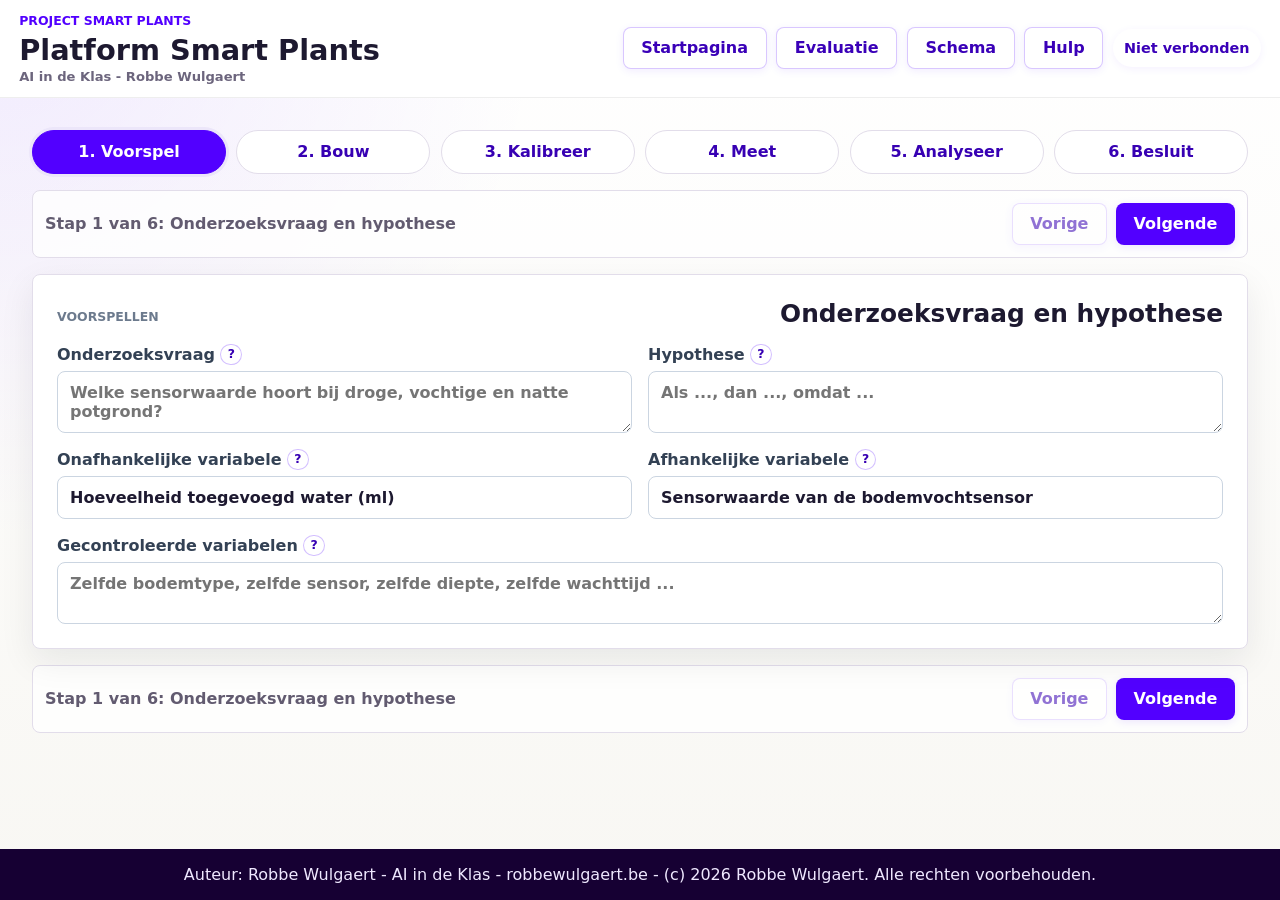
==== commit 48742998: "Update header" ====
--- a/projectsmartplants/platform.html
+++ b/projectsmartplants/platform.html
@@ -30,7 +30,6 @@
 
   <header class="app-header project-header">
     <a class="brand-link project-title" href="index.html" aria-label="Project Smart Plants startpagina">
-      <span class="brand-mark">IW</span>
       <div class="brand-copy">
         <span class="eyebrow">Project Smart Plants</span>
         <h1 class="brand-title">Platform Smart Plants</h1>
--- a/projectsmartplants/style.css
+++ b/projectsmartplants/style.css
@@ -1870,11 +1870,29 @@
   }
 
   .nav-links {
+    display: none;
     order: 3;
     width: 100%;
     justify-content: flex-start;
-    overflow-x: auto;
     padding-top: 0.3rem;
+  }
+
+  .nav-links.is-open {
+    display: grid;
+    grid-template-columns: 1fr;
+  }
+
+  .menu-button {
+    display: inline-flex;
+  }
+
+  .nav-actions {
+    flex-wrap: wrap;
+    justify-content: flex-end;
+  }
+
+  .nav-actions .btn {
+    width: auto;
   }
 
   .landing-hero {
@@ -1949,18 +1967,20 @@
     display: none;
   }
 
+  .nav-actions {
+    width: 100%;
+    min-width: 0;
+    justify-content: flex-start;
+  }
+
+  .nav-actions .btn,
+  .nav-actions .menu-button {
+    flex: 1 1 auto;
+    min-width: 0;
+  }
+
   .nav-links {
-    display: none;
     padding: 0.5rem 0 0.2rem;
-  }
-
-  .nav-links.is-open {
-    display: grid;
-    grid-template-columns: 1fr;
-  }
-
-  .menu-button {
-    display: inline-flex;
   }
 
   .landing-hero {
@@ -2475,3 +2495,102 @@
     transition-duration: 0.001ms !important;
   }
 }
+
+/* Landing-page mobile navigation contract. */
+.nav-panel {
+  display: flex;
+  align-items: center;
+  gap: 0.65rem;
+}
+
+.menu-button-icon,
+.menu-button-icon::before,
+.menu-button-icon::after {
+  display: block;
+  width: 1.25rem;
+  height: 2px;
+  background: currentColor;
+  content: "";
+  transition: transform 150ms ease, opacity 150ms ease;
+}
+
+.menu-button-icon {
+  position: relative;
+}
+
+.menu-button-icon::before,
+.menu-button-icon::after {
+  position: absolute;
+  left: 0;
+}
+
+.menu-button-icon::before { top: -0.38rem; }
+.menu-button-icon::after { top: 0.38rem; }
+
+@media (min-width: 761px) {
+  .nav-panel,
+  .nav-panel .nav-links,
+  .nav-panel .nav-actions {
+    display: flex;
+    align-items: center;
+  }
+
+  .nav-panel { gap: 0.65rem; }
+  .menu-button { display: none; }
+}
+
+@media (max-width: 760px) {
+  .nav {
+    min-height: 4.5rem;
+    padding: 0.7rem 1rem;
+    flex-wrap: wrap;
+    justify-content: flex-start;
+    gap: 0.7rem;
+  }
+
+  .menu-button {
+    display: inline-flex;
+    flex: 0 0 2.75rem;
+    width: 2.75rem;
+    min-height: 2.75rem;
+    padding: 0;
+  }
+
+  .menu-button[aria-expanded="true"] .menu-button-icon { background: transparent; }
+  .menu-button[aria-expanded="true"] .menu-button-icon::before { transform: translateY(0.38rem) rotate(45deg); }
+  .menu-button[aria-expanded="true"] .menu-button-icon::after { transform: translateY(-0.38rem) rotate(-45deg); }
+
+  .brand-link { min-width: 0; }
+  .brand-mark,
+  .brand-subtitle { display: none; }
+  .brand-title { font-size: 1rem; }
+
+  .nav-panel {
+    display: none;
+    flex-basis: 100%;
+    width: 100%;
+    gap: 0.9rem;
+    padding: 0.6rem 0 0.2rem;
+  }
+
+  .nav-panel.is-open { display: grid; }
+
+  .nav-panel .nav-links,
+  .nav-panel .nav-actions {
+    display: grid;
+    width: 100%;
+    gap: 0.55rem;
+  }
+
+  .nav-panel .nav-links { order: 0; }
+  .nav-panel .nav-actions { order: 1; }
+  .nav-panel .language-toggle { order: 0; }
+
+  .nav-panel .nav-links a,
+  .nav-panel .nav-actions .btn {
+    width: 100%;
+  }
+
+  .nav-panel .nav-links a { padding: 0.8rem 0.75rem; }
+  .nav-panel .language-toggle { justify-self: start; }
+}
